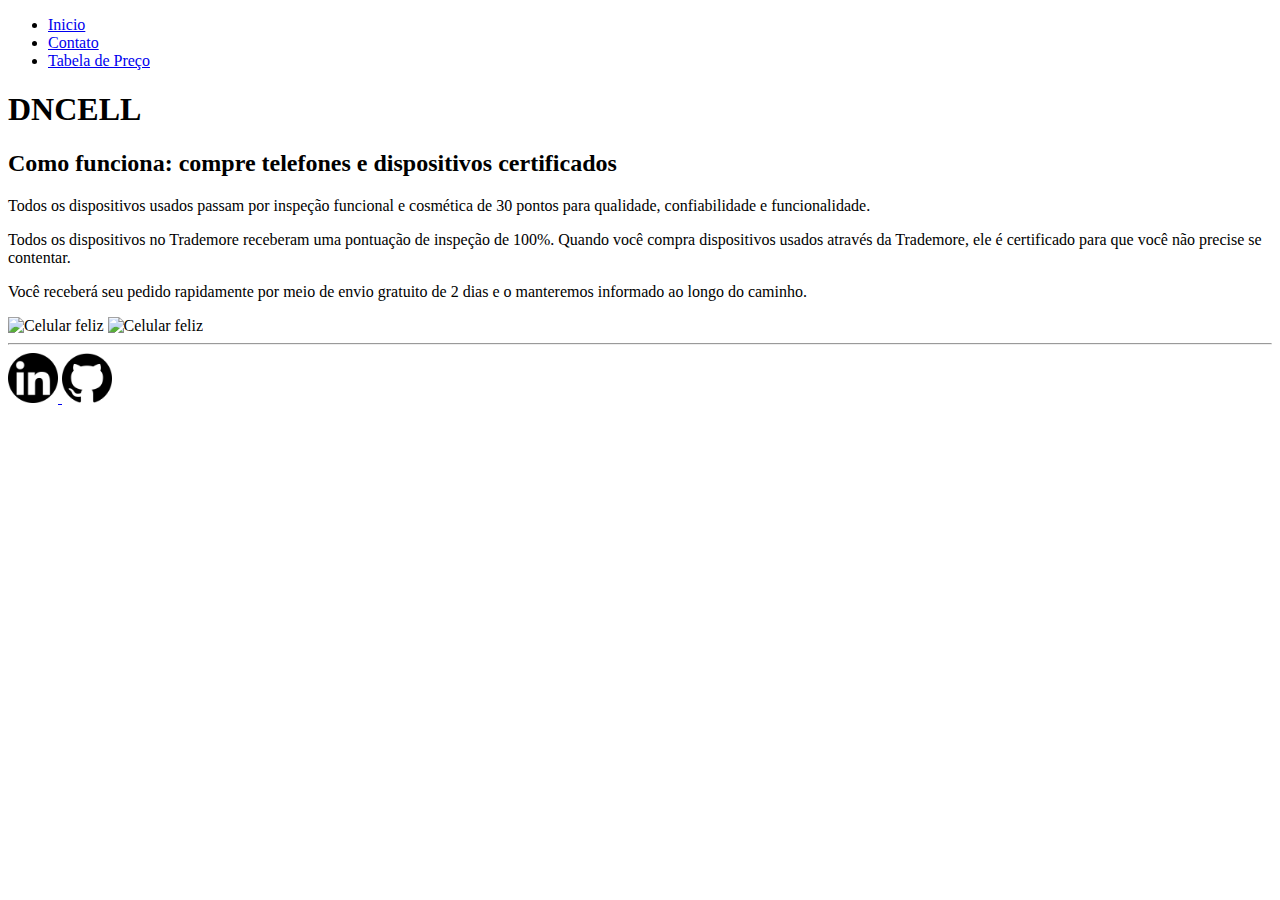
==== index.html @ 651fbb6b "Criação DnCELL.HTML" ====
<!DOCTYPE html>
<html lang="pt-br">

<head>
    <meta charset="UTF-8">
    <meta http-equiv="X-UA-Compatible" content="IE=edge">
    <meta name="viewport" content="width=device-width, initial-scale=1.0">
    <title>Inicio</title>
</head>

<body>
    <!-- Cabeçalho do site -->
    <header>
        <nav>
            <ul>
                <li>
                    <a href="index.html">Inicio</a>
                </li>
                <li>
                    <a href="contato.html">Contato</a>
                </li>
                <li>
                    <a href="tabelaPreco.html">Tabela de Preço</a>
                </li>
            </ul>
        </nav>
    </header>
    <!-- Cabeçalho do site -->
    <main>
        <section>
            <div>
                <h1>DNCELL</h1>
                <h2>Como funciona: compre telefones e dispositivos certificados</h2>
                <p>
                    Todos os dispositivos usados passam por inspeção funcional e cosmética de 30 pontos para qualidade,
                    confiabilidade e funcionalidade.
                </p>
                <p>
                    Todos os dispositivos no Trademore receberam uma pontuação de inspeção de 100%. Quando você compra
                    dispositivos usados através da Trademore, ele é certificado para que você não precise se contentar.
                </p>
                <p>
                    Você receberá seu pedido rapidamente por meio de envio gratuito de 2 dias e o manteremos informado
                    ao longo do caminho.
                </p>
            </div>
            <div>
                <img width="400"
                    src="https://thumbs.dreamstime.com/b/casal-feliz-mostrando-tela-de-celular-em-branco-para-c%C3%A2mera-aplicativo-ou-site-%C3%BAtil-animado-preto-espa%C3%A7o-vazio-mock-up-181425247.jpg"
                    alt="Celular feliz">
                <img width="400"
                    src="https://thumbs.dreamstime.com/b/casal-feliz-mostrando-tela-de-celular-em-branco-para-c%C3%A2mera-aplicativo-ou-site-%C3%BAtil-animado-preto-espa%C3%A7o-vazio-mock-up-181425247.jpg"
                    alt="Celular feliz">

            </div>
        </section>
    </main>
    <!-- /Corpo principal do site -->

    <!-- Rodapé do site -->
    <hr>
    <footer>
        <div>
            <a target="_blank" href="https://www.linkedin.com/in/danielcorrea5/">

                <img width="50" src="assets/images/linkedin.web.png" alt="logo linkedin">
            </a>

            <a target="_blank" href="https://github.com/DnC-DEV">

                <img width="50" src="assets/images/github.png" alt="logo github">
            </a>
        </div>
    </footer>
    <!-- /Rodapé do site -->
    </main>
</body>

</html>
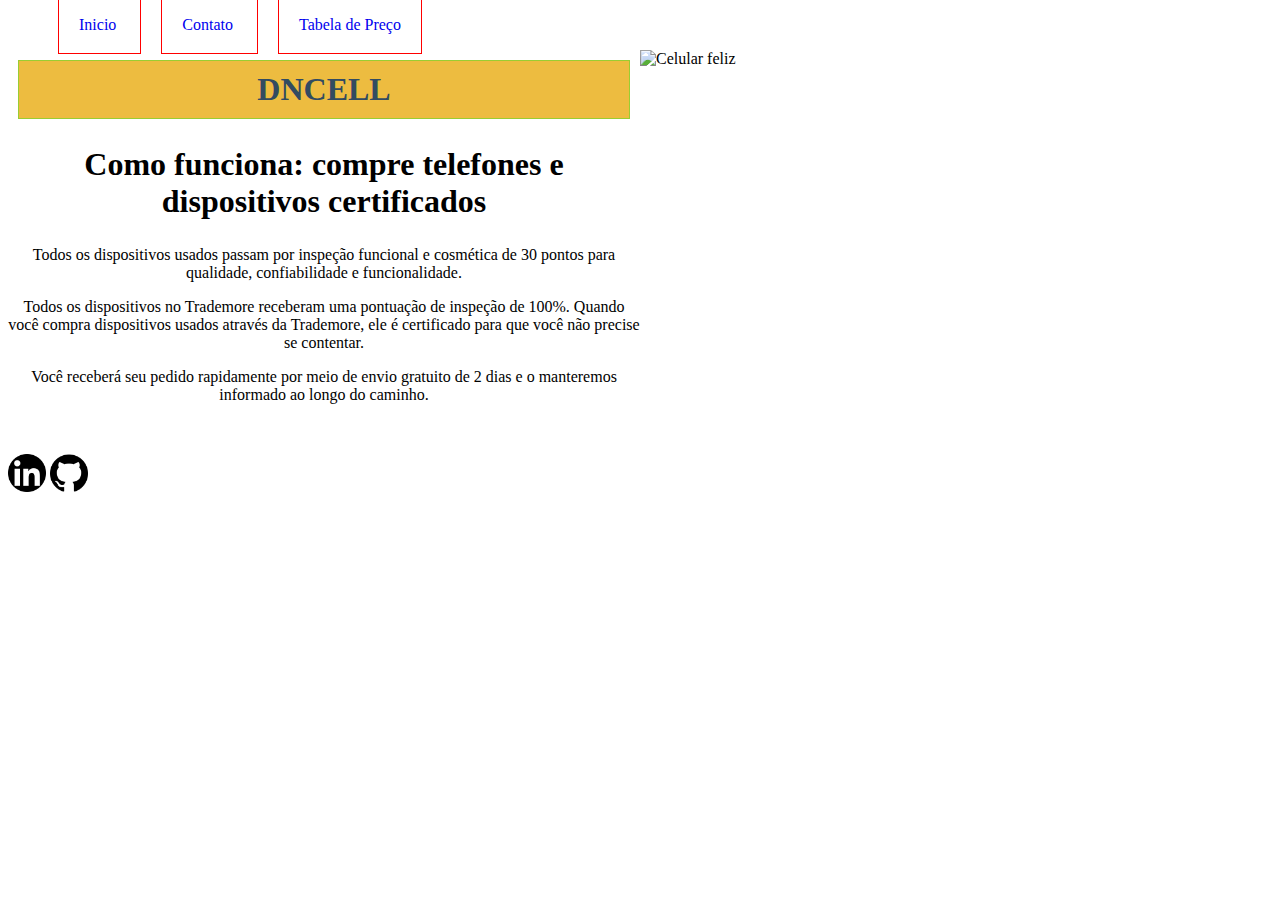
==== commit c829fb98: "Atualização site html" ====
--- a/index.html
+++ b/index.html
@@ -6,6 +6,7 @@
     <meta http-equiv="X-UA-Compatible" content="IE=edge">
     <meta name="viewport" content="width=device-width, initial-scale=1.0">
     <title>Inicio</title>
+    <link rel="stylesheet" href="style.css">
 </head>
 
 <body>
@@ -13,13 +14,13 @@
     <header>
         <nav>
             <ul>
-                <li>
+                <li class="nav-button">
                     <a href="index.html">Inicio</a>
                 </li>
-                <li>
+                <li class="nav-button">
                     <a href="contato.html">Contato</a>
                 </li>
-                <li>
+                <li class="nav-button">
                     <a href="tabelaPreco.html">Tabela de Preço</a>
                 </li>
             </ul>
@@ -27,31 +28,27 @@
     </header>
     <!-- Cabeçalho do site -->
     <main>
-        <section>
+        <section class="container">
             <div>
-                <h1>DNCELL</h1>
-                <h2>Como funciona: compre telefones e dispositivos certificados</h2>
-                <p>
+                <h1 id="titulo">DNCELL</h1>
+                <h2 class="titulo-2">Como funciona: compre telefones e dispositivos certificados</h2>
+                <p class="texto">
                     Todos os dispositivos usados passam por inspeção funcional e cosmética de 30 pontos para qualidade,
                     confiabilidade e funcionalidade.
                 </p>
-                <p>
+                <p class="texto">
                     Todos os dispositivos no Trademore receberam uma pontuação de inspeção de 100%. Quando você compra
                     dispositivos usados através da Trademore, ele é certificado para que você não precise se contentar.
                 </p>
-                <p>
+                <p class="mb-5">
                     Você receberá seu pedido rapidamente por meio de envio gratuito de 2 dias e o manteremos informado
                     ao longo do caminho.
                 </p>
             </div>
             <div>
-                <img width="400"
-                    src="https://thumbs.dreamstime.com/b/casal-feliz-mostrando-tela-de-celular-em-branco-para-c%C3%A2mera-aplicativo-ou-site-%C3%BAtil-animado-preto-espa%C3%A7o-vazio-mock-up-181425247.jpg"
+                <img class="photo"
+                    src="https://media.istockphoto.com/photos/cheerful-black-woman-showing-latest-slim-cellphone-picture-id1168367811?k=20&m=1168367811&s=170667a&w=0&h=i9mlwn2eYGDlPkz8bUPoY9uQmEaEfP0UBGmF-2ga6EE="
                     alt="Celular feliz">
-                <img width="400"
-                    src="https://thumbs.dreamstime.com/b/casal-feliz-mostrando-tela-de-celular-em-branco-para-c%C3%A2mera-aplicativo-ou-site-%C3%BAtil-animado-preto-espa%C3%A7o-vazio-mock-up-181425247.jpg"
-                    alt="Celular feliz">
-
             </div>
         </section>
     </main>
@@ -63,12 +60,12 @@
         <div>
             <a target="_blank" href="https://www.linkedin.com/in/danielcorrea5/">
 
-                <img width="50" src="assets/images/linkedin.web.png" alt="logo linkedin">
+                <img class="social" src="assets/images/linkedin.web.png" alt="logo linkedin">
             </a>
 
             <a target="_blank" href="https://github.com/DnC-DEV">
 
-                <img width="50" src="assets/images/github.png" alt="logo github">
+                <img class="social" src="assets/images/github.png" alt="logo github">
             </a>
         </div>
     </footer>
--- a/style.css
+++ b/style.css
@@ -0,0 +1,74 @@
+/* Seletores 
+    Tag HTML
+    # 
+*/
+.titulo-2 {
+    font-size: xx-large;
+    text-align: center;
+}
+.texto {
+    font-size: medium;
+    text-align: center;
+}
+.mb-5 {
+    font-size: medium;
+    text-align: center;
+    margin-bottom: 50px;
+}
+
+#titulo {
+    background-color: hwb(43 25% 7%);
+    color: rgb(50, 75, 97);
+    border: 1px solid yellowgreen;
+    padding: 10px;
+    margin: 10px;
+    text-align: center;
+}
+
+li {
+    display: inline;
+}
+
+a {
+    text-decoration: none;
+}
+
+.social {
+    width: 3%;
+}
+
+.texto:hover {
+    background-color:rgba(221, 228, 235, 0.146);
+}
+.photo {
+    width: 100%;
+}
+
+.container {
+    display: flex;
+
+}
+
+@media (max-width: 800px) {
+    .container {
+        flex-direction: column;
+    }
+}
+
+.container>div {
+    width: 100%;
+}
+
+.nav-button {
+    margin: 10px;
+    border: 1px solid red;
+    padding: 20px;
+}
+
+.nav-button:hover {
+    background-color: red;
+}
+
+hr {
+    display: none;
+}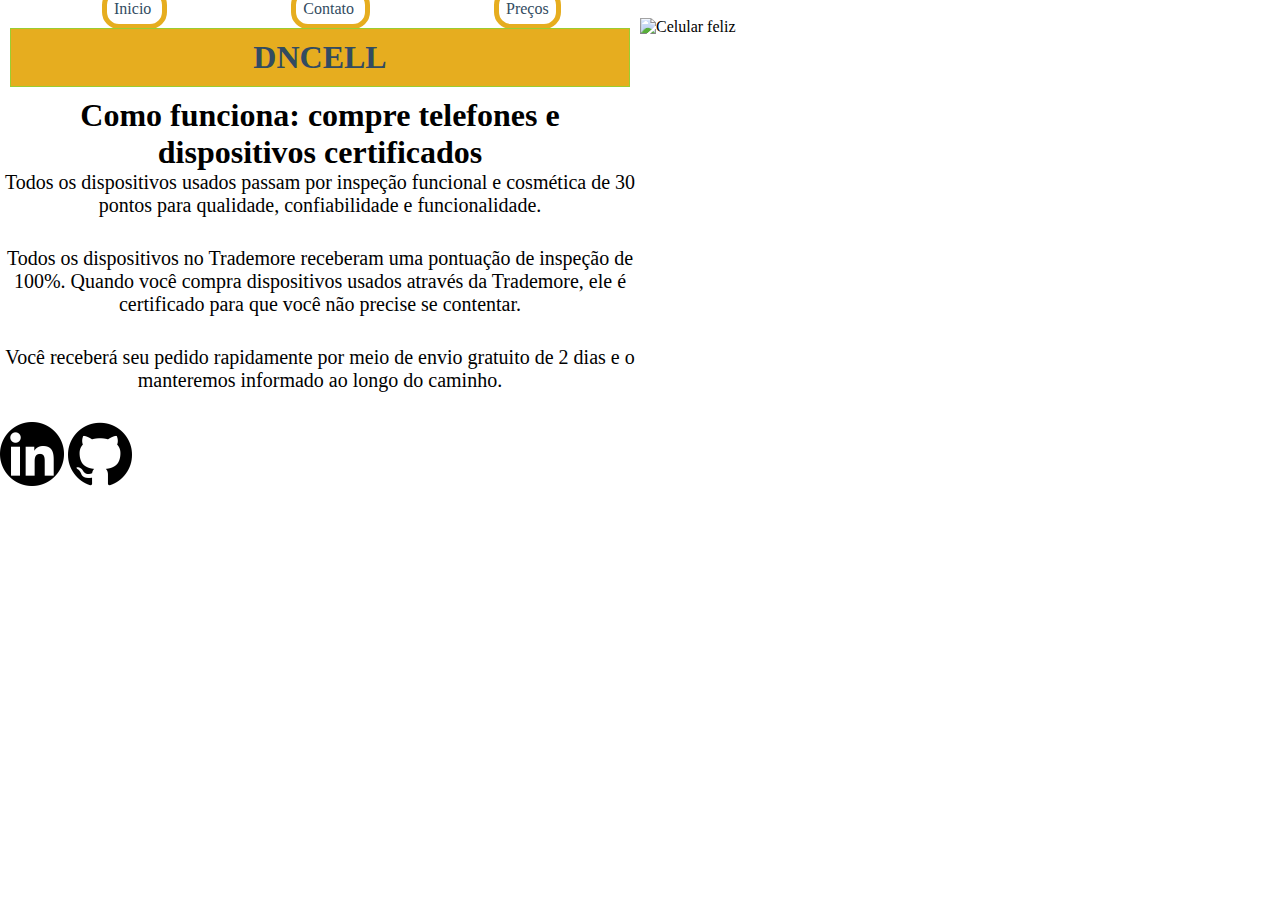
==== commit eb85a5d1: "atualização site" ====
--- a/index.html
+++ b/index.html
@@ -4,7 +4,7 @@
 <head>
     <meta charset="UTF-8">
     <meta http-equiv="X-UA-Compatible" content="IE=edge">
-    <meta name="viewport" content="width=device-width, initial-scale=1.0">
+    <meta name="viewport" content="width=device-width, initial-scale=1.0, maximum-scale=1.0">
     <title>Inicio</title>
     <link rel="stylesheet" href="style.css">
 </head>
@@ -12,6 +12,8 @@
 <body>
     <!-- Cabeçalho do site -->
     <header>
+        <div class="center">
+            <div class="logo"></div> </div>
         <nav>
             <ul>
                 <li class="nav-button">
@@ -21,10 +23,11 @@
                     <a href="contato.html">Contato</a>
                 </li>
                 <li class="nav-button">
-                    <a href="tabelaPreco.html">Tabela de Preço</a>
+                    <a href="preco.html">Preços</a>
                 </li>
             </ul>
         </nav>
+        </div><!--center-->
     </header>
     <!-- Cabeçalho do site -->
     <main>
@@ -40,7 +43,7 @@
                     Todos os dispositivos no Trademore receberam uma pontuação de inspeção de 100%. Quando você compra
                     dispositivos usados através da Trademore, ele é certificado para que você não precise se contentar.
                 </p>
-                <p class="mb-5">
+                <p class="texto">
                     Você receberá seu pedido rapidamente por meio de envio gratuito de 2 dias e o manteremos informado
                     ao longo do caminho.
                 </p>
--- a/style.css
+++ b/style.css
@@ -2,22 +2,23 @@
     Tag HTML
     # 
 */
+* {
+    border: 0;
+    margin: 0;
+    box-sizing: border-box;
+}
 .titulo-2 {
     font-size: xx-large;
     text-align: center;
 }
 .texto {
-    font-size: medium;
+    font-size: 20px;
     text-align: center;
-}
-.mb-5 {
-    font-size: medium;
-    text-align: center;
-    margin-bottom: 50px;
+    margin-bottom: 30px;
 }
 
 #titulo {
-    background-color: hwb(43 25% 7%);
+    background-color: hwb(43 12% 10%);
     color: rgb(50, 75, 97);
     border: 1px solid yellowgreen;
     padding: 10px;
@@ -31,10 +32,11 @@
 
 a {
     text-decoration: none;
+    color: rgb(50, 75, 97);
 }
 
 .social {
-    width: 3%;
+    width: 5%;
 }
 
 .texto:hover {
@@ -46,7 +48,6 @@
 
 .container {
     display: flex;
-
 }
 
 @media (max-width: 800px) {
@@ -60,13 +61,14 @@
 }
 
 .nav-button {
-    margin: 10px;
-    border: 1px solid red;
-    padding: 20px;
+    margin: 5%;
+    border: 5px solid hwb(43 12% 10%);
+    border-radius: 17px;
+    padding: 7px;
 }
 
 .nav-button:hover {
-    background-color: red;
+    background-color: rgba(254, 220, 0, 0.352);
 }
 
 hr {
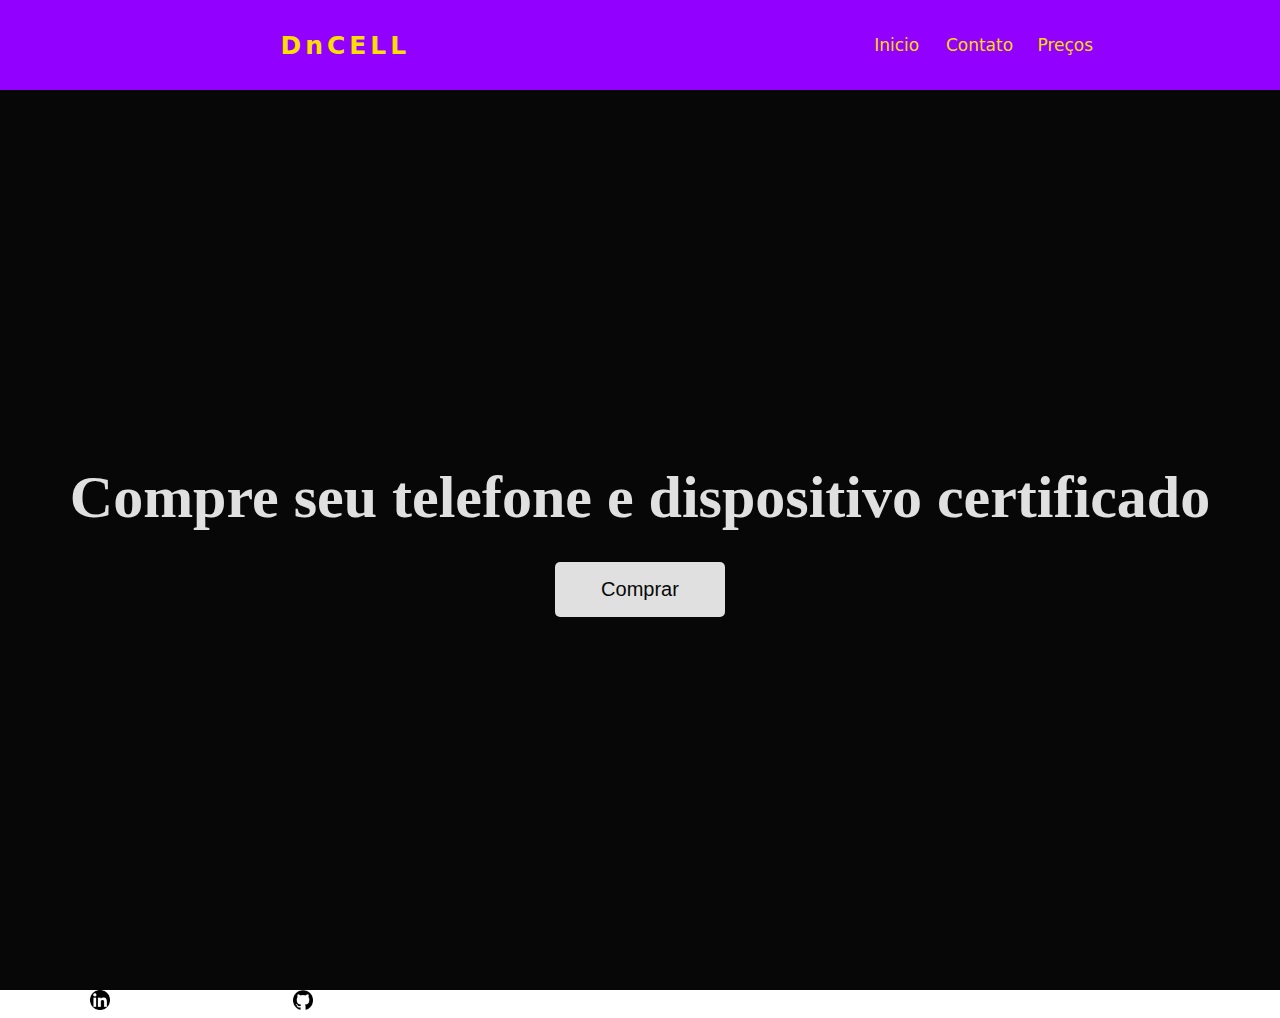
==== commit e17c0eb2: "atualização index site" ====
--- a/index.html
+++ b/index.html
@@ -4,54 +4,33 @@
 <head>
     <meta charset="UTF-8">
     <meta http-equiv="X-UA-Compatible" content="IE=edge">
-    <meta name="viewport" content="width=device-width, initial-scale=1.0, maximum-scale=1.0">
-    <title>Inicio</title>
+    <meta name="viewport" content="width=device-width, initial-scale=1.0">
+    <title>DnCELL</title>
     <link rel="stylesheet" href="style.css">
 </head>
 
 <body>
     <!-- Cabeçalho do site -->
     <header>
-        <div class="center">
-            <div class="logo"></div> </div>
         <nav>
-            <ul>
-                <li class="nav-button">
-                    <a href="index.html">Inicio</a>
-                </li>
-                <li class="nav-button">
-                    <a href="contato.html">Contato</a>
-                </li>
-                <li class="nav-button">
-                    <a href="preco.html">Preços</a>
-                </li>
+            <a class="logo">DnCELL</a>
+            <ul class="nav-button">
+                <li><a href="index.html">Inicio</a></li>
+                <li><a href="contato.html">Contato</a></li>
+                <li><a href="preco.html">Preços</a></li>
             </ul>
         </nav>
-        </div><!--center-->
     </header>
-    <!-- Cabeçalho do site -->
+    <!-- /Cabeçalho do site -->
+
+    <!-- Corpo principal do site -->
     <main>
-        <section class="container">
-            <div>
-                <h1 id="titulo">DNCELL</h1>
-                <h2 class="titulo-2">Como funciona: compre telefones e dispositivos certificados</h2>
-                <p class="texto">
-                    Todos os dispositivos usados passam por inspeção funcional e cosmética de 30 pontos para qualidade,
-                    confiabilidade e funcionalidade.
-                </p>
-                <p class="texto">
-                    Todos os dispositivos no Trademore receberam uma pontuação de inspeção de 100%. Quando você compra
-                    dispositivos usados através da Trademore, ele é certificado para que você não precise se contentar.
-                </p>
-                <p class="texto">
-                    Você receberá seu pedido rapidamente por meio de envio gratuito de 2 dias e o manteremos informado
-                    ao longo do caminho.
-                </p>
-            </div>
-            <div>
-                <img class="photo"
-                    src="https://media.istockphoto.com/photos/cheerful-black-woman-showing-latest-slim-cellphone-picture-id1168367811?k=20&m=1168367811&s=170667a&w=0&h=i9mlwn2eYGDlPkz8bUPoY9uQmEaEfP0UBGmF-2ga6EE="
-                    alt="Celular feliz">
+        <section class="banner">
+            <div class="texto">
+                <h1 class="titulo">Compre seu telefone e dispositivo certificado</h1>
+                <div class="botoes">
+                    <button class="overlay">Comprar</button>
+                </div>
             </div>
         </section>
     </main>
--- a/style.css
+++ b/style.css
@@ -1,76 +1,107 @@
-/* Seletores 
-    Tag HTML
-    # 
-*/
 * {
     border: 0;
     margin: 0;
     box-sizing: border-box;
 }
-.titulo-2 {
-    font-size: xx-large;
-    text-align: center;
-}
-.texto {
-    font-size: 20px;
-    text-align: center;
-    margin-bottom: 30px;
+
+a{
+    color: #ffde00;
+    text-decoration: none;
+    transition: 0.3s;
+    border-radius: 5px;
+    padding: 5px 7%;
 }
 
-#titulo {
-    background-color: hwb(43 12% 10%);
-    color: rgb(50, 75, 97);
-    border: 1px solid yellowgreen;
-    padding: 10px;
-    margin: 10px;
-    text-align: center;
+a:hover {
+    background-color: #e0e0e0;
+    color: #9200ff;
 }
 
-li {
-    display: inline;
+.logo{
+    font-size: 25px;
+    letter-spacing: 4px;
+    font-weight: 600;
 }
 
-a {
-    text-decoration: none;
-    color: rgb(50, 75, 97);
+nav{
+    display: flex;
+    justify-content: space-around;
+    align-items: center;
+    font-family: system-ui, -apple-system, BlinkMacSystemFont, 'Segoe UI', Roboto, Oxygen, Ubuntu, Cantarell, 'Open Sans', 'Helvetica Neue', sans-serif;
+    background: #9200ff;
+    height: 10vh;
+}
+
+.nav-button {
+    list-style: none;
+    display: flex;
+    font-size: 17px;
+    justify-content: right;
+}
+.nav-button li {
+    letter-spacing: 10%;
+    margin-left: 15%;
+    font-weight: 400;
+}
+
+.banner {
+    height: 100vh;
+    background: linear-gradient(#070707,#070707),url('background.jpg');
+    background-size: cover;
+    background-position: center;
+    background-repeat: no-repeat;
+    display: flex;
+    align-items: center;
+    justify-content: center;
+    text-align:center;
+}
+
+.texto .titulo {
+    color: #e0e0e0;
+    font-size: 60px;
+    font-weight: 600;
+}
+
+.texto .botoes {
+    margin-top: 30px;
+}
+
+.texto .botoes button {
+    height: 55px;
+    width: 170px;
+    border-radius: 5px;
+    border: 0;
+    margin: 0 10px;
+    font-size: 20px;
+    font-weight: 500;
+    padding: 0 10px;
+    cursor: pointer;
+    outline: none;
+    transition: 0.3s;
+}
+
+.texto .botoes button.overlay {
+    background: #e0e0e0;
+    color: #070707;
+    animation: vibrar 0.5s ease-in-out infinite both;
+}
+
+@keyframes vibrar {
+    0%{
+        transform: scale(1);
+    }
+    50%{
+        transform: scale(1.1);
+    }
+    100%{
+        transform: scale(1);
+    }
 }
 
 .social {
-    width: 5%;
+    width: 20px;
 }
 
-.texto:hover {
-    background-color:rgba(221, 228, 235, 0.146);
-}
-.photo {
-    width: 100%;
-}
-
-.container {
+.nav-logo{
     display: flex;
-}
-
-@media (max-width: 800px) {
-    .container {
-        flex-direction: column;
-    }
-}
-
-.container>div {
-    width: 100%;
-}
-
-.nav-button {
-    margin: 5%;
-    border: 5px solid hwb(43 12% 10%);
-    border-radius: 17px;
-    padding: 7px;
-}
-
-.nav-button:hover {
-    background-color: rgba(254, 220, 0, 0.352);
-}
-
-hr {
-    display: none;
 }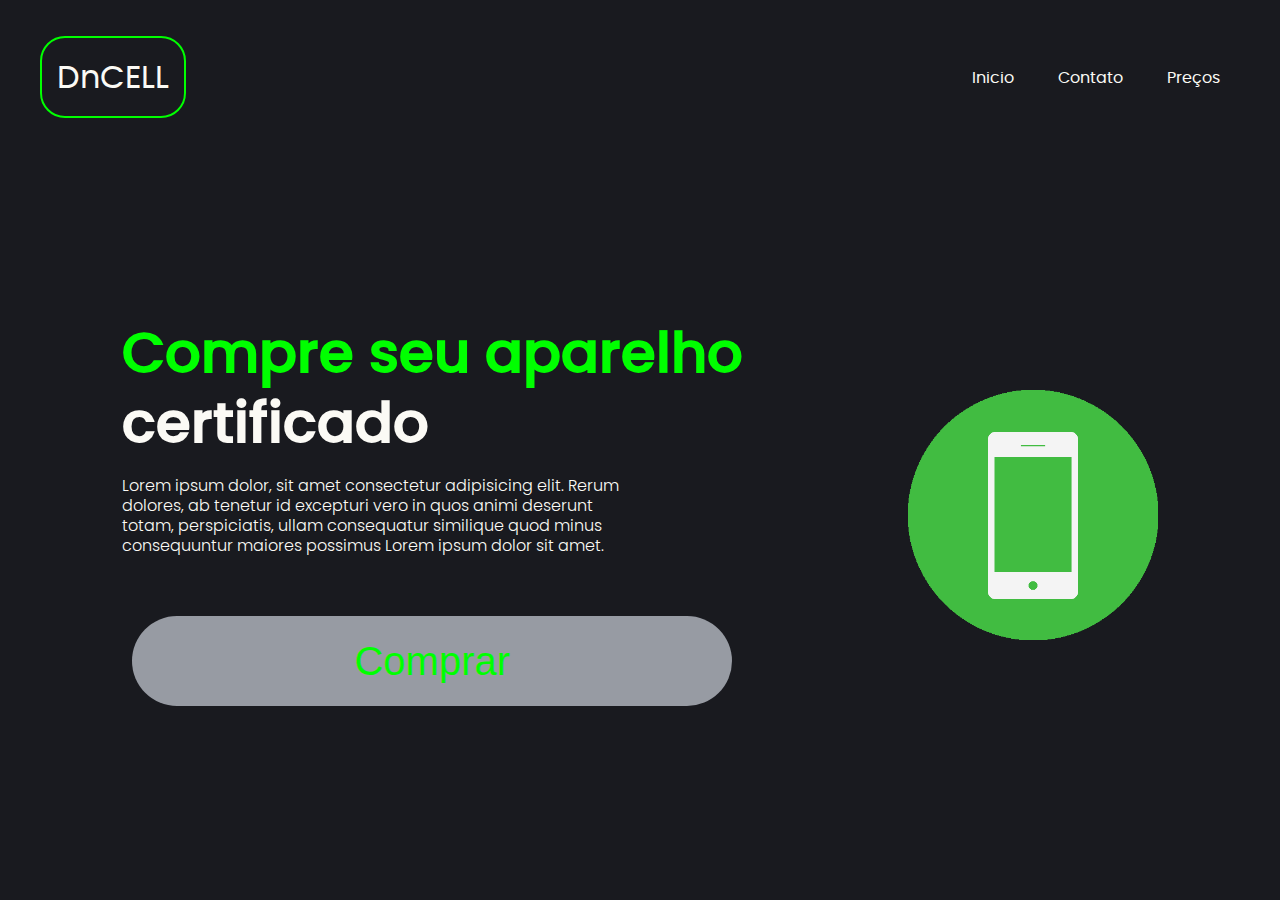
==== commit 5ba70c43: "atualização site html 3.0" ====
--- a/index.html
+++ b/index.html
@@ -7,52 +7,61 @@
     <meta name="viewport" content="width=device-width, initial-scale=1.0">
     <title>DnCELL</title>
     <link rel="stylesheet" href="style.css">
+    <link rel="stylesheet" href="fonts.css">
 </head>
 
 <body>
     <!-- Cabeçalho do site -->
     <header>
-        <nav>
-            <a class="logo">DnCELL</a>
+        <div>
+            <h1 id="logo">DnCELL</h1>
+        </div>
             <ul class="nav-button">
                 <li><a href="index.html">Inicio</a></li>
                 <li><a href="contato.html">Contato</a></li>
                 <li><a href="preco.html">Preços</a></li>
             </ul>
-        </nav>
     </header>
     <!-- /Cabeçalho do site -->
 
     <!-- Corpo principal do site -->
     <main>
+        <aside>
         <section class="banner">
             <div class="texto">
-                <h1 class="titulo">Compre seu telefone e dispositivo certificado</h1>
+                <h2 class="titulo"><span>Compre seu aparelho</span></h2>
+                <h2 class="titulo-2">certificado</h2>
+                <p>Lorem ipsum dolor, sit amet consectetur adipisicing elit. Rerum dolores, ab tenetur id excepturi vero in quos animi deserunt totam, perspiciatis, ullam consequatur similique quod minus consequuntur maiores possimus Lorem ipsum dolor sit amet.</p>
                 <div class="botoes">
                     <button class="overlay">Comprar</button>
                 </div>
             </div>
         </section>
+        </aside>
+
+        <article>
+            <img src="assets/images/mobile-phone-icon.png" alt="celular">
+        </article>
     </main>
     <!-- /Corpo principal do site -->
 
     <!-- Rodapé do site -->
+    <!--
     <hr>
     <footer>
-        <div>
-            <a target="_blank" href="https://www.linkedin.com/in/danielcorrea5/">
+        <div class="rodape">
+            <a class="icones" target="_blank" href="https://www.linkedin.com/in/danielcorrea5/">
 
                 <img class="social" src="assets/images/linkedin.web.png" alt="logo linkedin">
             </a>
 
-            <a target="_blank" href="https://github.com/DnC-DEV">
+            <a class="icones" target="_blank" href="https://github.com/DnC-DEV">
 
                 <img class="social" src="assets/images/github.png" alt="logo github">
             </a>
         </div>
     </footer>
-    <!-- /Rodapé do site -->
-    </main>
+    <-- /Rodapé do site -->
 </body>
 
 </html>--- a/style.css
+++ b/style.css
@@ -1,88 +1,101 @@
-* {
-    border: 0;
-    margin: 0;
-    box-sizing: border-box;
+body {
+    background-color: #191a1f;
+    color: #fbfaf5;
+    font-family: poppinsregular;
+    max-width: 1200px;
+    margin: 0 auto;
+    padding: 15px;
+}
+
+header{
+    display: flex;
+    flex-direction: row;
+    justify-content: space-between;
+    align-items: center;
+}
+
+li{
+    display: inline-block;
+    margin: 20px;
+}
+
+#logo{
+    border: 2px solid #0f0;
+    padding: 15px;
+    border-radius: 25px;
+
 }
 
 a{
-    color: #ffde00;
+    color: #fbfaf5;
     text-decoration: none;
-    transition: 0.3s;
-    border-radius: 5px;
-    padding: 5px 7%;
+}
+a:hover{
+    color: #0f0;
+    transition: 0.3s all;
 }
 
-a:hover {
-    background-color: #e0e0e0;
-    color: #9200ff;
+h1{
+    font-weight: 200;
 }
 
-.logo{
-    font-size: 25px;
-    letter-spacing: 4px;
-    font-weight: 600;
+main{
+    display: flex;
+    flex-direction: row;
+    justify-content: space-around;
+    margin-top: 150px;
 }
 
-nav{
+h2{
+    margin-top: 60px;
+    font-size: 56px;
+    line-height: 10px;
+    font-family: poppinsmedium;
     display: flex;
-    justify-content: space-around;
-    align-items: center;
-    font-family: system-ui, -apple-system, BlinkMacSystemFont, 'Segoe UI', Roboto, Oxygen, Ubuntu, Cantarell, 'Open Sans', 'Helvetica Neue', sans-serif;
-    background: #9200ff;
-    height: 10vh;
+    justify-content: left;
 }
 
-.nav-button {
-    list-style: none;
-    display: flex;
-    font-size: 17px;
-    justify-content: right;
-}
-.nav-button li {
-    letter-spacing: 10%;
-    margin-left: 15%;
-    font-weight: 400;
+span{
+    color: #0f0;
 }
 
-.banner {
-    height: 100vh;
-    background: linear-gradient(#070707,#070707),url('background.jpg');
-    background-size: cover;
-    background-position: center;
-    background-repeat: no-repeat;
-    display: flex;
-    align-items: center;
-    justify-content: center;
-    text-align:center;
+p{
+    line-height: 20px;
+    max-width: 500px;
+    font-family: poppinslight;
+    text-align: left;
 }
 
-.texto .titulo {
-    color: #e0e0e0;
-    font-size: 60px;
-    font-weight: 600;
+img{
+    margin-top: 100px;
+    width: 250px;
 }
 
+
 .texto .botoes {
-    margin-top: 30px;
+    margin-top: 60px;
+    display: flex;
+    justify-content: left;
 }
 
 .texto .botoes button {
-    height: 55px;
-    width: 170px;
-    border-radius: 5px;
+    height: 90px;
+    width: 600px;
+    border-radius: 70px;
     border: 0;
     margin: 0 10px;
-    font-size: 20px;
+    font-size: 40px;
     font-weight: 500;
     padding: 0 10px;
     cursor: pointer;
     outline: none;
     transition: 0.3s;
+    
 }
 
 .texto .botoes button.overlay {
-    background: #e0e0e0;
-    color: #070707;
+    background: #979ba3;
+    color: #0f0;
     animation: vibrar 0.5s ease-in-out infinite both;
 }
 
@@ -98,10 +111,40 @@
     }
 }
 
-.social {
-    width: 20px;
-}
 
-.nav-logo{
-    display: flex;
+@media screen and (max-width: 760px){
+    
+    header{
+        flex-direction: column;
+        display: flex;
+    }
+    main{
+        flex-direction: column;
+        margin-top: 30px;
+    }
+    h2{
+        font-size: 30px;
+        margin-top: 20px;;
+    }
+    img{
+        display: none;
+    }
+    .texto .botoes {
+        margin-top: 60px;
+        display: flex;
+        justify-content: center;
+    }
+    .texto .botoes button {
+        height: 55px;
+        width: 200px;
+        border-radius: 70px;
+        border: 0;
+        margin: 0 10px;
+        font-size: 25px;
+        font-weight: 500;
+        padding: 0 10px;
+        cursor: pointer;
+        outline: none;
+        transition: 0.3s;
+    }
 }--- a/fonts.css
+++ b/fonts.css
@@ -0,0 +1,59 @@
+@font-face {
+    font-family: 'poppinsblack';
+    src: url('../assets/fonts/poppins-black-webfont.woff2') format('woff2'),
+         url('../assets/fonts/poppins-black-webfont.woff') format('woff');
+    font-weight: normal;
+    font-style: normal;
+  
+  }
+  
+  
+  
+  
+  @font-face {
+    font-family: 'poppinsbold';
+    src: url('../assets/fonts/poppins-bold-webfont.woff2') format('woff2'),
+         url('../assets/fonts/poppins-bold-webfont.woff') format('woff');
+    font-weight: normal;
+    font-style: normal;
+  
+  }
+  
+  
+  @font-face {
+    font-family: 'poppinslight';
+    src: url('../assets/fonts/poppins-light-webfont.woff2') format('woff2'),
+         url('../assets/fonts/poppins-light-webfont.woff') format('woff');
+    font-weight: normal;
+    font-style: normal;
+  
+  }
+  
+  
+  @font-face {
+    font-family: 'poppinsmedium';
+    src: url('../assets/fonts/poppins-medium-webfont.woff2') format('woff2'),
+         url('../assets/fonts/poppins-medium-webfont.woff') format('woff');
+    font-weight: normal;
+    font-style: normal;
+  
+  }
+  
+  @font-face {
+    font-family: 'poppinsregular';
+    src: url('../assets/fonts/poppins-regular-webfont.woff2') format('woff2'),
+         url('../assets/fonts/poppins-regular-webfont.woff') format('woff');
+    font-weight: normal;
+    font-style: normal;
+  
+  }
+  
+  @font-face {
+    font-family: 'poppinssemibold';
+    src: url('../assets/fonts/poppins-semibold-webfont.woff2') format('woff2'),
+         url('../assets/fonts/poppins-semibold-webfont.woff') format('woff');
+    font-weight: normal;
+    font-style: normal;
+  
+  }
+  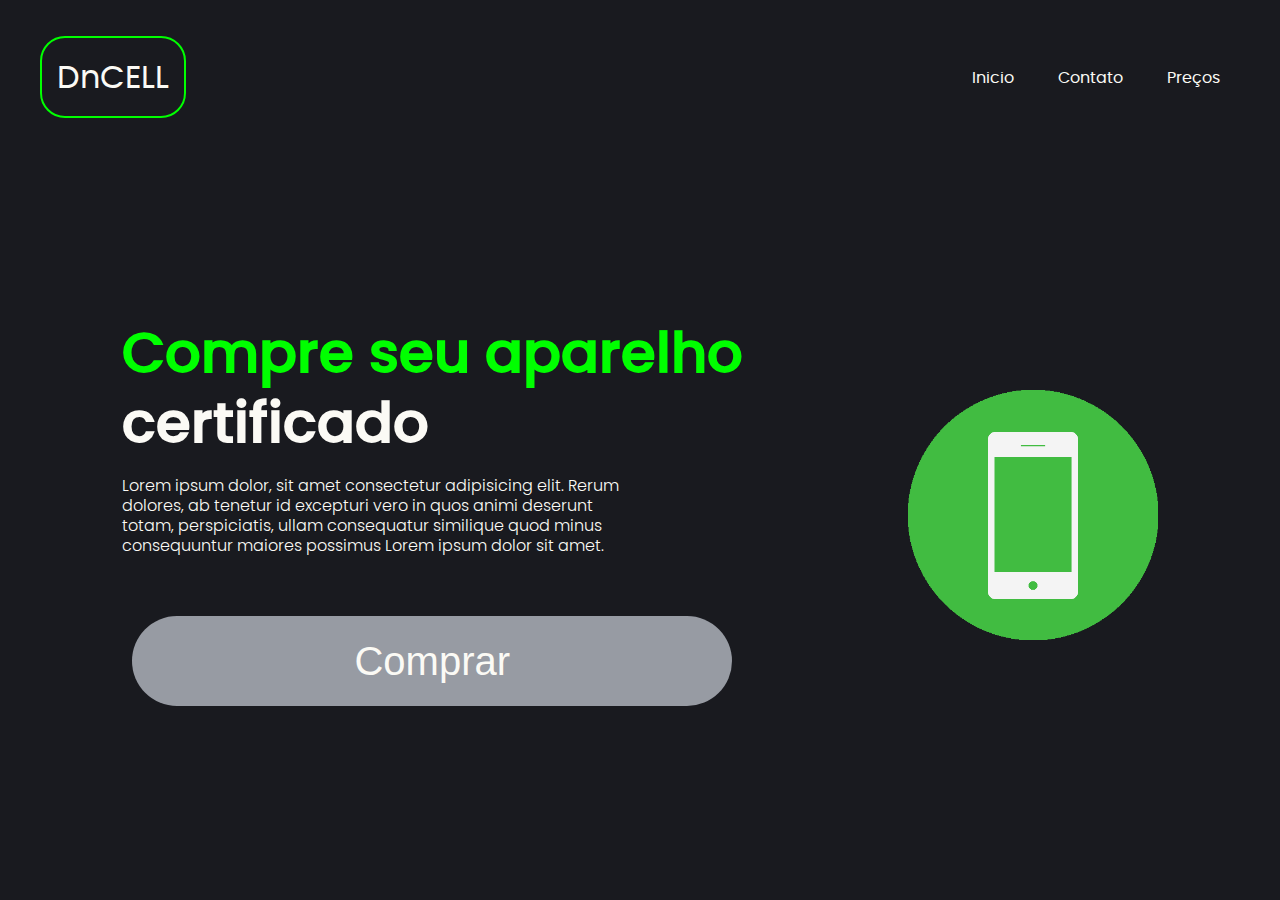
==== commit d77d5565: "atualização pagina contato e preço" ====
--- a/index.html
+++ b/index.html
@@ -33,7 +33,7 @@
                 <h2 class="titulo-2">certificado</h2>
                 <p>Lorem ipsum dolor, sit amet consectetur adipisicing elit. Rerum dolores, ab tenetur id excepturi vero in quos animi deserunt totam, perspiciatis, ullam consequatur similique quod minus consequuntur maiores possimus Lorem ipsum dolor sit amet.</p>
                 <div class="botoes">
-                    <button class="overlay">Comprar</button>
+                    <button class="overlay"><a href="contato.html">Comprar</a></button>
                 </div>
             </div>
         </section>
--- a/style.css
+++ b/style.css
@@ -25,6 +25,18 @@
     border-radius: 25px;
 
 }
+.texto-contato{
+    margin-top: 30px;
+}
+
+.texto-contato1{
+    font-size: 30px;
+    color: #0f0;
+}
+
+.texto-contato2{
+    margin-top: 10px;
+}
 
 a{
     color: #fbfaf5;
@@ -71,6 +83,33 @@
     width: 250px;
 }
 
+form{
+    display: flex;
+    flex-direction: column;
+    width: 70%;
+}
+
+form [type="submit"]{
+    height: 50px;
+    width: 50%;
+    background-color: #979ba3;
+    color: #0f0;
+    font-weight: bold;
+    font-size: 20px;
+}
+
+form [type="submit"]:hover{
+    cursor: pointer;
+}
+
+input{
+    margin-top: 20px;
+    height: 20px;
+    padding: 15px;
+    border-radius: 20px;
+    border: none;
+    font-size: 15px;
+}
 
 .texto .botoes {
     margin-top: 60px;
@@ -147,4 +186,22 @@
         outline: none;
         transition: 0.3s;
     }
+}
+
+.tabela-proço{
+    display: flex;
+    justify-content: center;
+}
+table{
+    width: 400px;
+    margin: auto;
+    align-items: center;
+    text-align: center;
+    background: #979ba3;
+    color: #0f0;
+    border-radius: 20px;
+    margin-top: 8%;
+    height: 20px;
+    padding: 15px;
+    font-size: 20px;
 }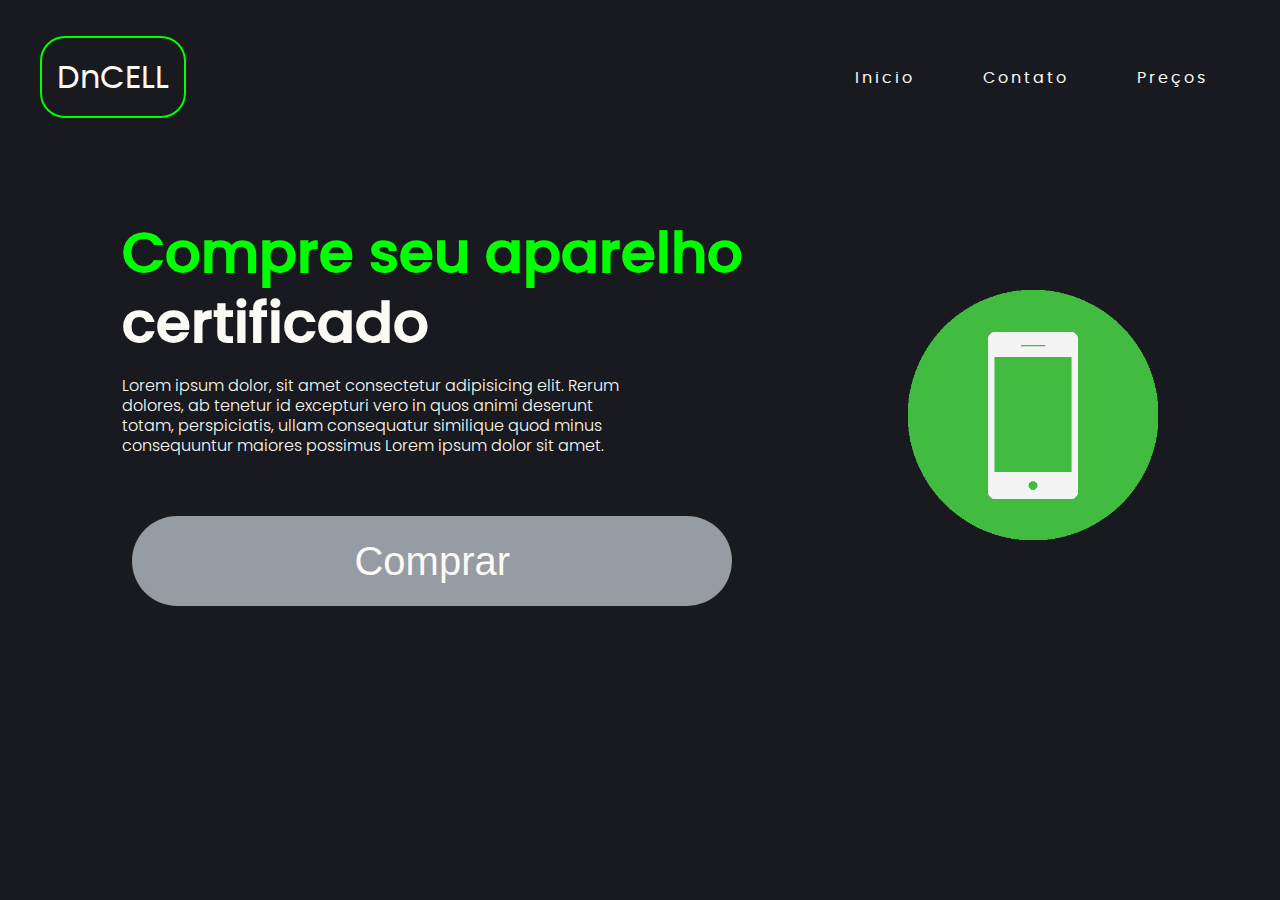
==== commit c361bf3e: "atualização com javascript" ====
--- a/index.html
+++ b/index.html
@@ -13,30 +13,38 @@
 <body>
     <!-- Cabeçalho do site -->
     <header>
-        <div>
+        <nav>
             <h1 id="logo">DnCELL</h1>
+        <div class="mobile-menu">
+            <div class="line1"></div>
+            <div class="line2"></div>
+            <div class="line3"></div>
         </div>
-            <ul class="nav-button">
-                <li><a href="index.html">Inicio</a></li>
-                <li><a href="contato.html">Contato</a></li>
-                <li><a href="preco.html">Preços</a></li>
-            </ul>
+        <ul class="nav-list">
+            <li><a href="index.html">Inicio</a></li>
+            <li><a href="contato.html">Contato</a></li>
+            <li><a href="preco.html">Preços</a></li>
+        </ul>
+        </nav>
     </header>
     <!-- /Cabeçalho do site -->
 
     <!-- Corpo principal do site -->
     <main>
         <aside>
-        <section class="banner">
-            <div class="texto">
-                <h2 class="titulo"><span>Compre seu aparelho</span></h2>
-                <h2 class="titulo-2">certificado</h2>
-                <p>Lorem ipsum dolor, sit amet consectetur adipisicing elit. Rerum dolores, ab tenetur id excepturi vero in quos animi deserunt totam, perspiciatis, ullam consequatur similique quod minus consequuntur maiores possimus Lorem ipsum dolor sit amet.</p>
-                <div class="botoes">
-                    <button class="overlay"><a href="contato.html">Comprar</a></button>
+            <section class="banner">
+                <div class="texto">
+                    <h2 class="titulo"><span>Compre seu aparelho</span></h2>
+                    <h2 class="titulo-2">certificado</h2>
+                    <p>Lorem ipsum dolor, sit amet consectetur adipisicing elit. Rerum dolores, ab tenetur id excepturi
+                        vero in quos animi deserunt totam, perspiciatis, ullam consequatur similique quod minus
+                        consequuntur maiores possimus Lorem ipsum dolor sit amet.</p>
+                    <p id="time"></p>
+                    <div class="botoes">
+                        <button class="overlay"><a onmousemove="handleMove()" href="contato.html">Comprar</a></button>
+                    </div>
                 </div>
-            </div>
-        </section>
+            </section>
         </aside>
 
         <article>
@@ -45,23 +53,7 @@
     </main>
     <!-- /Corpo principal do site -->
 
-    <!-- Rodapé do site -->
-    <!--
-    <hr>
-    <footer>
-        <div class="rodape">
-            <a class="icones" target="_blank" href="https://www.linkedin.com/in/danielcorrea5/">
-
-                <img class="social" src="assets/images/linkedin.web.png" alt="logo linkedin">
-            </a>
-
-            <a class="icones" target="_blank" href="https://github.com/DnC-DEV">
-
-                <img class="social" src="assets/images/github.png" alt="logo github">
-            </a>
-        </div>
-    </footer>
-    <-- /Rodapé do site -->
+    <script type="text/javascript" src="script.js"></script>
 </body>
 
 </html>--- a/style.css
+++ b/style.css
@@ -10,8 +10,32 @@
 header{
     display: flex;
     flex-direction: row;
+    justify-content: space-evenly;
+    align-items: center;
+}
+
+nav {
+    width: 100%;
+    display: flex;
     justify-content: space-between;
     align-items: center;
+}
+
+.nav-list li {
+    letter-spacing: 3px;
+    margin: 32px;
+}
+
+.mobile-menu {
+    display: none;
+    cursor: pointer;
+}
+
+.mobile-menu div {
+    width: 32px;
+    height: 2px;
+    background: #fbfaf5;
+    margin: 8px;
 }
 
 li{
@@ -55,7 +79,7 @@
     display: flex;
     flex-direction: row;
     justify-content: space-around;
-    margin-top: 150px;
+    margin-top: 50px;
 }
 
 h2{
@@ -143,19 +167,55 @@
         transform: scale(1);
     }
     50%{
-        transform: scale(1.1);
+        transform: scale(1.01);
     }
     100%{
         transform: scale(1);
     }
 }
 
+table{
+    width: 400px;
+    margin: auto;
+    align-items: center;
+    text-align: center;
+    background: #0f0;
+    color: #fbfaf5;
+    border-radius: 20px;
+    margin-top: 8%;
+    height: 20px;
+    padding: 15px;
+    font-size: 20px;
+}
+
+.nav-list.active {
+    transform: translateX(0);
+}
+
 
 @media screen and (max-width: 760px){
-    
-    header{
+
+    body {
+        overflow-x: hidden;
+    }
+    .nav-list li {
+        margin-left: 0s;
+        opacity: 0;
+    }
+    .mobile-menu{
+        display: block;
+    }
+    .nav-list {
+        position: absolute;
+        top: 8vh;
+        right: 0;
+        width: 50vw;
+        height: 92vh;
+        background: #191a1f;
         flex-direction: column;
-        display: flex;
+        align-items: center;
+        justify-content: space-around;
+        transform: translateX(100%);
     }
     main{
         flex-direction: column;
@@ -186,22 +246,17 @@
         outline: none;
         transition: 0.3s;
     }
-}
-
-.tabela-proço{
-    display: flex;
-    justify-content: center;
-}
-table{
-    width: 400px;
-    margin: auto;
-    align-items: center;
-    text-align: center;
-    background: #979ba3;
-    color: #0f0;
-    border-radius: 20px;
-    margin-top: 8%;
-    height: 20px;
-    padding: 15px;
-    font-size: 20px;
+    table{
+        width: 250px;
+        margin: auto;
+        align-items: center;
+        text-align: center;
+        background: #979ba3;
+        color: #0f0;
+        border-radius: 20px;
+        margin-top: 8%;
+        height: 20px;
+        padding: 15px;
+        font-size: 10px;
+    }
 }